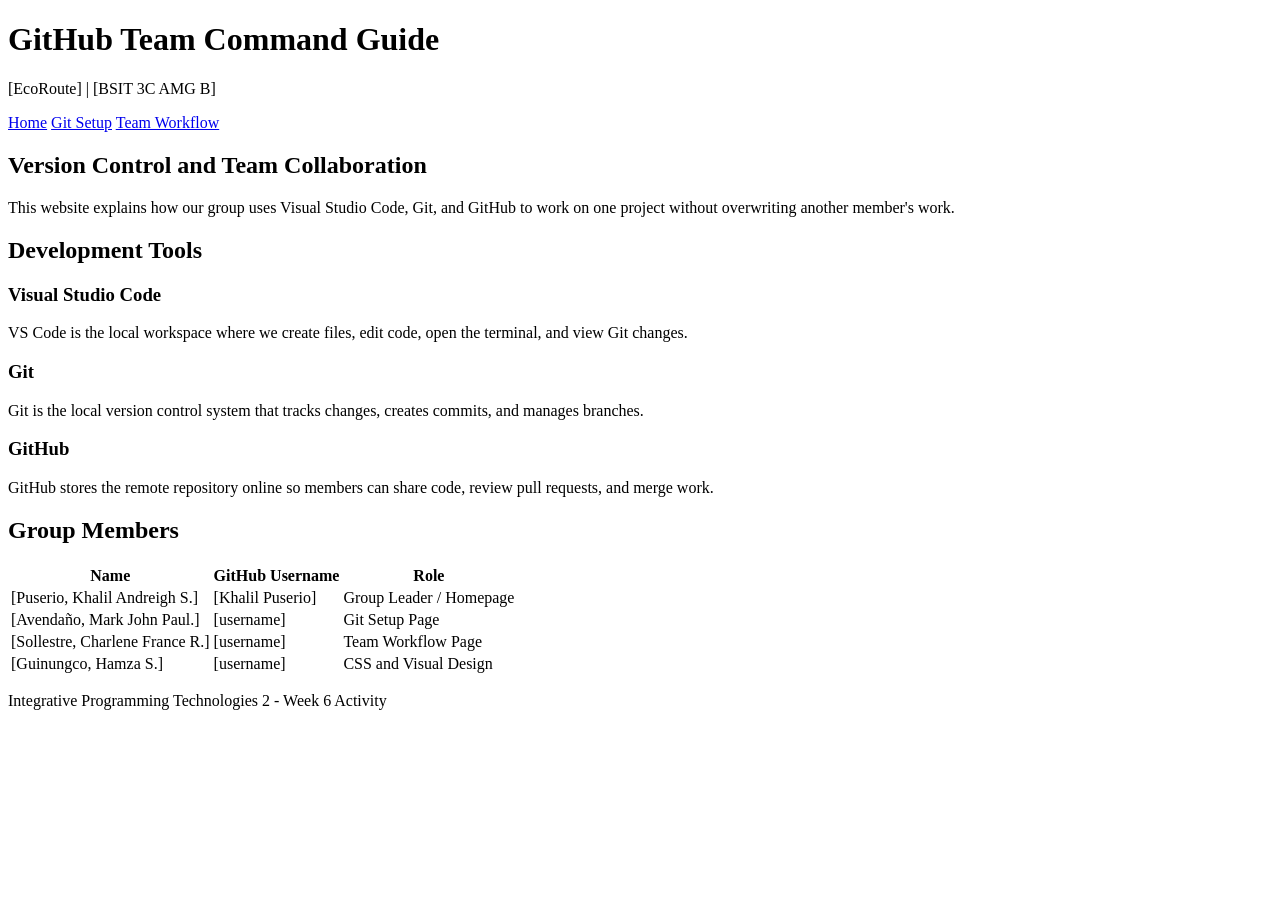
==== index.html @ 6a93faa2 "Create initialize project" ====
<!DOCTYPE html>
<html lang="en">
<head>
    <meta charset="UTF-8">
    <meta name="viewport" content="width=device-width, initial-scale=1.0">
    <title>GitHub Team Command Guide</title>
    <link rel="stylesheet" href="css/style.css">
</head>
<body>
    <header>
        <div class="container">
            <h1>GitHub Team Command Guide</h1>
            <p>[EcoRoute] | [BSIT 3C AMG B]</p>
            <nav>
                <a href="index.html">Home</a>
                <a href="setup.html">Git Setup</a>
                <a href="workflow.html">Team Workflow</a>
            </nav>
        </div>
    </header>
    <main class="container">
        <section class="hero">
            <h2>Version Control and Team Collaboration</h2>
            <p>This website explains how our group uses Visual Studio Code,
               Git, and GitHub to work on one project without overwriting
               another member's work.</p>
        </section>
        <section>
            <h2>Development Tools</h2>
            <div class="card-grid">
                <article class="card">
                    <h3>Visual Studio Code</h3>
                    <p>VS Code is the local workspace where we create files,
                       edit code, open the terminal, and view Git changes.</p>
                </article>
                <article class="card">
                    <h3>Git</h3>
                    <p>Git is the local version control system that tracks
                       changes, creates commits, and manages branches.</p>
                </article>
                <article class="card">
                    <h3>GitHub</h3>
                    <p>GitHub stores the remote repository online so members
                       can share code, review pull requests, and merge work.</p>
                </article>
            </div>
        </section>
        <section>
            <h2>Group Members</h2>
            <div class="table-wrap">
                <table>
                    <thead>
                        <tr><th>Name</th><th>GitHub Username</th><th>Role</th></tr>
                    </thead>
                    <tbody>
                        <tr><td>[Puserio, Khalil Andreigh S.]</td><td>[Khalil Puserio]</td><td>Group Leader / Homepage</td></tr>
                        <tr><td>[Avendaño, Mark John Paul.]</td><td>[username]</td><td>Git Setup Page</td></tr>
                        <tr><td>[Sollestre, Charlene France R.]</td><td>[username]</td><td>Team Workflow Page</td></tr>
                        <tr><td>[Guinungco, Hamza S.]</td><td>[username]</td><td>CSS and Visual Design</td></tr>
                    </tbody>
                </table>
            </div>
        </section>
    </main>
    <footer><p>Integrative Programming Technologies 2 - Week 6 Activity</p></footer>
</body></html>
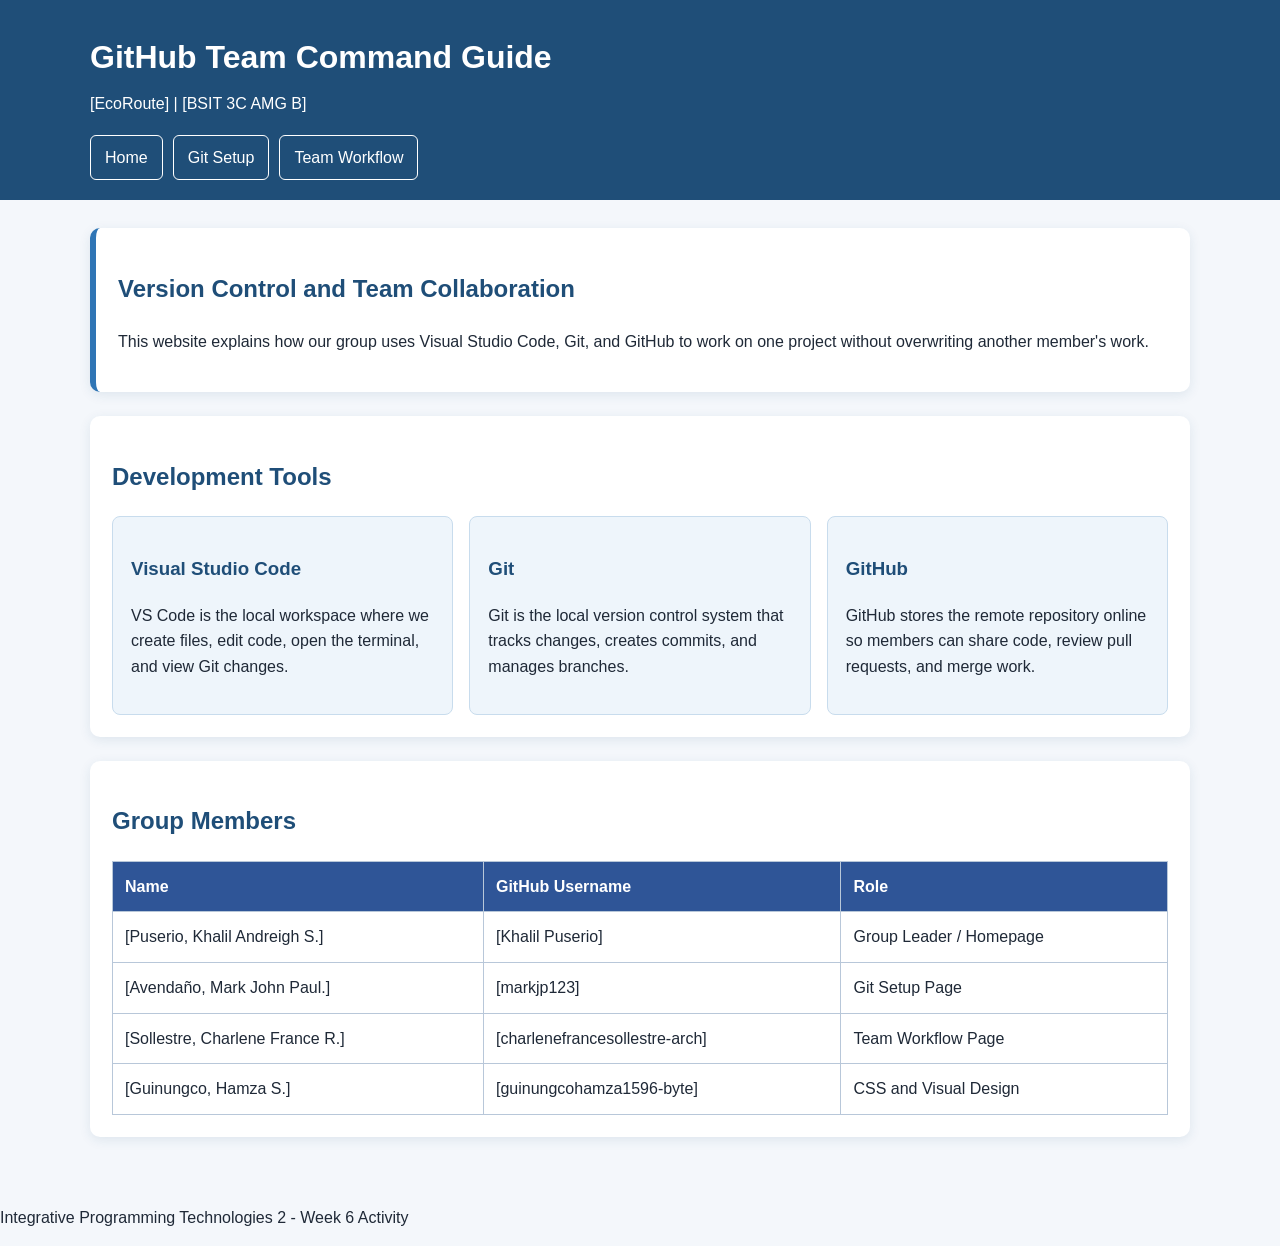
==== commit db466848: "Change the username to their github names" ====
--- a/index.html
+++ b/index.html
@@ -54,9 +54,9 @@
                     </thead>
                     <tbody>
                         <tr><td>[Puserio, Khalil Andreigh S.]</td><td>[Khalil Puserio]</td><td>Group Leader / Homepage</td></tr>
-                        <tr><td>[Avendaño, Mark John Paul.]</td><td>[username]</td><td>Git Setup Page</td></tr>
-                        <tr><td>[Sollestre, Charlene France R.]</td><td>[username]</td><td>Team Workflow Page</td></tr>
-                        <tr><td>[Guinungco, Hamza S.]</td><td>[username]</td><td>CSS and Visual Design</td></tr>
+                        <tr><td>[Avendaño, Mark John Paul.]</td><td>[markjp123]</td><td>Git Setup Page</td></tr>
+                        <tr><td>[Sollestre, Charlene France R.]</td><td>[charlenefrancesollestre-arch]</td><td>Team Workflow Page</td></tr>
+                        <tr><td>[Guinungco, Hamza S.]</td><td>[guinungcohamza1596-byte]</td><td>CSS and Visual Design</td></tr>
                     </tbody>
                 </table>
             </div>
--- a/css/style.css
+++ b/css/style.css
@@ -0,0 +1,102 @@
+* {
+box-sizing: border-box;
+}
+body {
+margin: 0;
+font-family: Arial, Helvetica, sans-serif;
+line-height: 1.6;
+color: #1f2937;
+background: #f4f7fb;
+}
+.container {
+width: min(1100px, 92%);
+margin: 0 auto;
+}
+header {
+padding: 32px 0 20px;
+color: #ffffff;
+background: #1f4e78;
+}
+header h1,
+header p {
+margin: 0 0 8px;
+}
+nav {
+display: flex;
+flex-wrap: wrap;
+gap: 10px;
+margin-top: 18px;
+}
+nav a {
+padding: 9px 14px;
+color: #ffffff;
+text-decoration: none;
+border: 1px solid #ffffff;
+border-radius: 6px;
+}
+nav a:hover {
+color: #1f4e78;
+background: #ffffff;
+}
+main {
+padding: 28px 0;
+}
+section {
+margin-bottom: 24px;
+padding: 22px;
+background: #ffffff;
+border-radius: 10px;
+box-shadow: 0 3px 12px rgba(31, 78, 120, 0.10);
+}
+h2,
+h3 {
+color: #1f4e78;
+}
+.hero {
+border-left: 6px solid #2f75b5;
+}
+.card-grid {
+display: grid;
+grid-template-columns: repeat(3, 1fr);
+gap: 16px;
+}
+.card {
+padding: 18px;
+background: #eef5fb;
+border: 1px solid #c8dced;
+border-radius: 8px;
+}
+.table-wrap {
+overflow-x: auto;
+}
+table {
+width: 100%;
+border-collapse: collapse;
+}
+th,
+td {
+padding: 12px;
+text-align: left;
+border: 1px solid #b8c7d9;
+}
+th {
+color: #ffffff;
+background: #2f5597;
+}
+pre {
+padding: 14px;
+overflow-x: auto;
+color: #f8fafc;
+background: #111827;
+border-radius: 6px;
+}
+code {
+font-family: Consolas,Courier New, monospace;
+}
+.workflow-steps li {
+margin-bottom: 16px;
+}
+.note {
+background: #fff8df;
+border-left: 6px solid #d6a600;
+}
